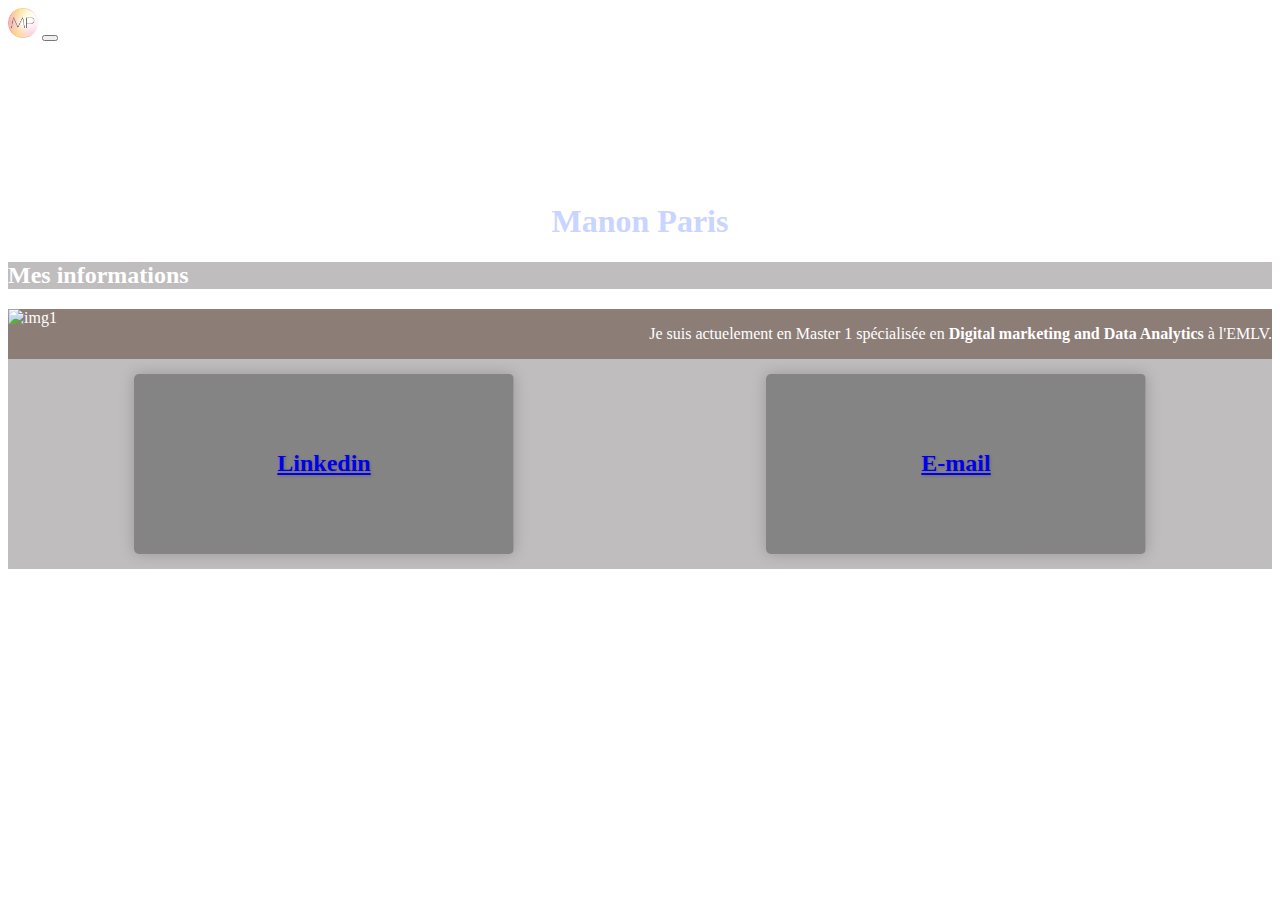
==== index.html @ e0a25943 "b" ====
<!DOCTYPE html>
<html>
  <head>
	<meta charset="utf-8">
	<title>Manon Paris</title>
	<meta name="viewport" content="width=device-width, initial-scale=1.0">
	<link href="https://cdn.jsdelivr.net/npm/bootstrap@5.0.0-beta1/dist/css/bootstrap.min.css" rel="stylesheet" integrity="sha384-giJF6kkoqNQ00vy+HMDP7azOuL0xtbfIcaT9wjKHr8RbDVddVHyTfAAsrekwKmP1" crossorigin="anonymous">
	<link rel="stylesheet" href="CSS/style.css">
  </head>
  <body>


	<nav class="navbar fixed-top navbar-expand-lg navbar-light bg-light">
	  <div class="container-fluid">
	    <a class="navbar-brand" href="index.html"><img src="Images/mp.png"></a>
	    <button class="navbar-toggler" type="button" data-bs-toggle="collapse" data-bs-target="#navbarNav" aria-controls="navbarNav" aria-expanded="false" aria-label="Toggle navigation">
	      <span class="navbar-toggler-icon"></span>
	    </button>
	    <div class="collapse navbar-collapse" id="navbarNav">
	      <ul class="navbar-nav">
	        <li class="nav-item">
	          <a class="nav-link active" aria-current="page" href="index.html">Acceuil</a>
	        </li>
	        <li class="nav-item">
	          <a class="nav-link" href="formations.html">Formations</a>
	        </li>
	        <li class="nav-item">
	          <a class="nav-link" href="experiences.html">Expériences</a>
	        </li>
	      </ul>
	    </div>
	  </div>
	</nav>

	<br>
	<br>
	<br>


	<h1>Manon Paris</h1>


     	<h2>Mes informations</h2>

<div class="first-div">

	<p>Je suis actuelement en Master 1 spécialisée en <strong>Digital marketing and Data Analytics</strong> à l'EMLV. </p>
	


	<img src="https://images.unsplash.com/photo-1470770841072-f978cf4d019e?ixid=MXwxMjA3fDB8MHxwaG90by1wYWdlfHx8fGVufDB8fHw%3D&ixlib=rb-1.2.1&auto=format&fit=crop&w=1950&q=80" alt="img1">

</div>

	<div class="cards">
   <div class="card-element" style="background-image: linear-gradient(rgba(0,0,0,0.3), rgba(0,0,0,0.3)), url(images/linkedin.jpg)">
    <a href="https://www.linkedin.com/in/manon-paris-6b64aa14b/">Linkedin</a>
  </div>

  <div class="card-element" style="background-image: linear-gradient(rgba(0,0,0,0.3), rgba(0,0,0,0.3)), url(images/email.jpg)">
    <a href="mailto:manon.paris@edu.devinci.fr">E-mail</a>
  </div>
</div>
          

 <script type="text/javascript"></script>

  </body>
</html>
<!-- end of file -->
---- CSS/style.css ----
.navbar-brand img {
	width: 30px;
	height: 30px;
}

.nav-link {
	color: white;
}

li {
    list-style-type: none;
}

h1 {
	font-family: Monaco;
	display: flex;
	width: 100%;
	justify-content: center;
	text-align: center;
	color: #C9D4FF;
}

h2 {
	font-family: Monaco;
	color: white;
	background-color: #BFBDBE;
}

.first-div {
	display: flex;
	flex-direction: row-reverse;
	justify-content: space-between;
	background-color: #8C7D77;
	color: white;

}

.first-div img{
	width: 50%;

}

.cards {
  padding: 15px 0;
  margin: auto;
  display: flex;
  justify-content: space-around;
  align-items: flex-end;
  background-color: #BFBDBE;
}

.card-element {
  width: 30%;
  background-size: cover;
  background-position: center;
  height: 180px;
  display: flex;
  justify-content: center;
  align-items: center;
  color: white;
  font-size: 24px;
  font-weight: bold;
  text-shadow: 1px 1px 3px rgba(0,0,0,0.2);
  border-radius: 5px;
  box-shadow: 0 0 15px rgba(0,0,0,0.2);
}
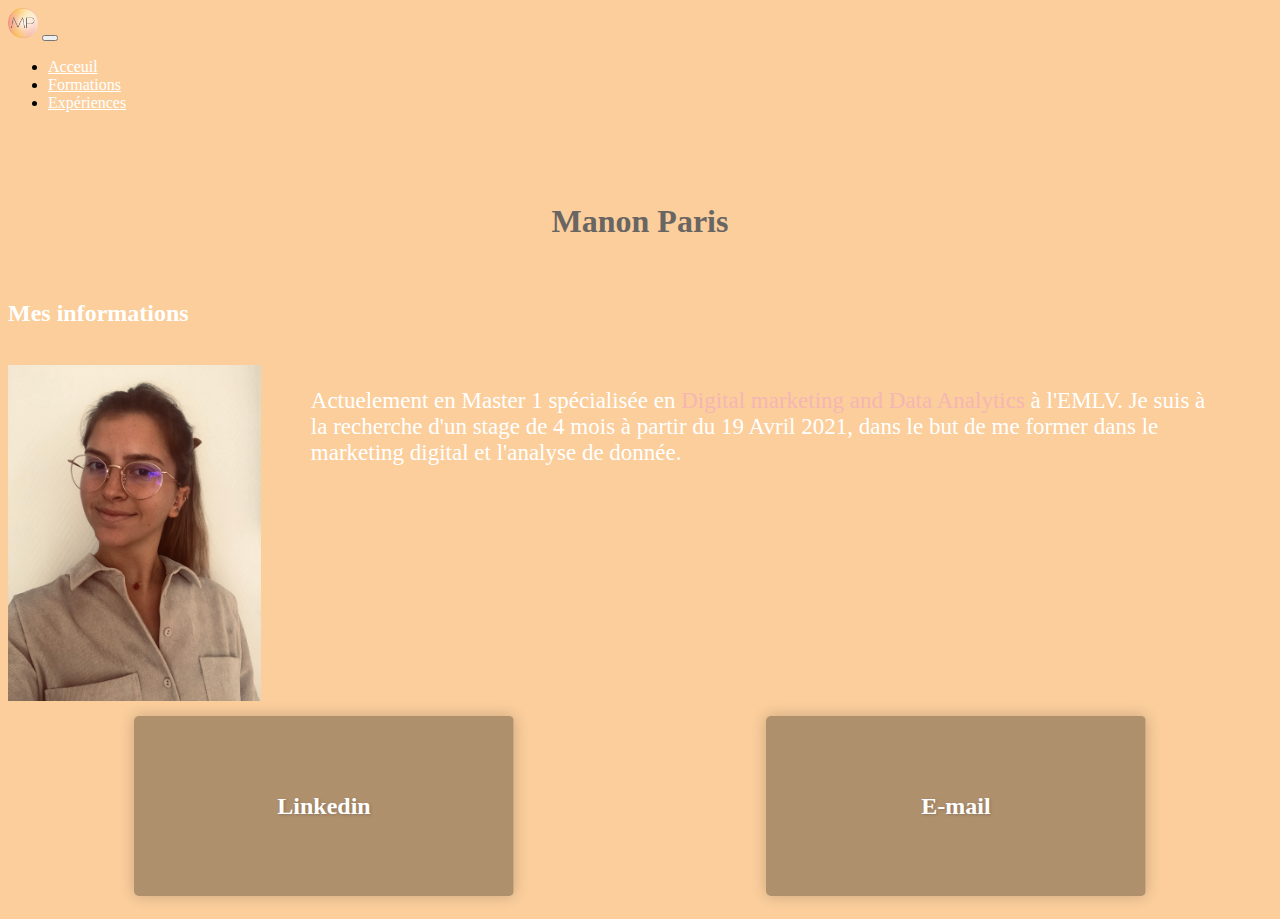
==== commit c96aba53: "maj1" ====
--- a/index.html
+++ b/index.html
@@ -39,18 +39,22 @@
 
 	<h1>Manon Paris</h1>
 
-
-     	<h2>Mes informations</h2>
+<div class="infos">
+	<br>
+	     	<h2>Mes informations</h2>
+	<br>
+</div>
 
 <div class="first-div">
 
-	<p>Je suis actuelement en Master 1 spécialisée en <strong>Digital marketing and Data Analytics</strong> à l'EMLV. </p>
+	<p>Actuelement en Master 1 spécialisée en <a href="https://www.emlv.fr/programmes/digital-marketing-data-analytics-bi-cursus-iimemlv/">Digital marketing and Data Analytics</a> à l'EMLV. Je suis à la recherche d'un stage de 4 mois à partir du 19 Avril 2021, dans le but de me former dans le marketing digital et l'analyse de donnée. </p>
 	
+<br>
 
-
-	<img src="https://images.unsplash.com/photo-1470770841072-f978cf4d019e?ixid=MXwxMjA3fDB8MHxwaG90by1wYWdlfHx8fGVufDB8fHw%3D&ixlib=rb-1.2.1&auto=format&fit=crop&w=1950&q=80" alt="img1">
+	<img src="Images/manon.jpeg">
 
 </div>
+
 
 	<div class="cards">
    <div class="card-element" style="background-image: linear-gradient(rgba(0,0,0,0.3), rgba(0,0,0,0.3)), url(images/linkedin.jpg)">
@@ -64,7 +68,7 @@
           
 
  <script type="text/javascript"></script>
-
+<script src="https://cdn.jsdelivr.net/npm/bootstrap@5.0.0-beta1/dist/js/bootstrap.bundle.min.js" integrity="sha384-ygbV9kiqUc6oa4msXn9868pTtWMgiQaeYH7/t7LECLbyPA2x65Kgf80OJFdroafW" crossorigin="anonymous"></script>
   </body>
 </html>
 <!-- end of file -->--- a/CSS/style.css
+++ b/CSS/style.css
@@ -7,8 +7,8 @@
 	color: white;
 }
 
-li {
-    list-style-type: none;
+body {
+  background-color: #FBCE9C;
 }
 
 h1 {
@@ -17,28 +17,44 @@
 	width: 100%;
 	justify-content: center;
 	text-align: center;
-	color: #C9D4FF;
+	color: #686563;
 }
 
-h2 {
+.infos {
 	font-family: Monaco;
 	color: white;
-	background-color: #BFBDBE;
+	background-color: #FBCE9C;
 }
 
 .first-div {
 	display: flex;
 	flex-direction: row-reverse;
-	justify-content: space-between;
-	background-color: #8C7D77;
-	color: white;
+	justify-content: flex-end;
+	background-color: #FBCE9C;
+}
+
+.first-div p{
+  margin-left: 50px;
+  margin-right: 50px;
+  font-size: 23px;
+  color: white;
+}
+
+.first-div img{
+	width: 20%;
 
 }
 
-.first-div img{
-	width: 50%;
+.first-div a {
+  text-decoration: none;
+  color:#F5B6B4;
+}
 
+hr {
+  width: 95%;
+  margin: auto;
 }
+
 
 .cards {
   padding: 15px 0;
@@ -46,7 +62,7 @@
   display: flex;
   justify-content: space-around;
   align-items: flex-end;
-  background-color: #BFBDBE;
+  background-color: #FBCE9C;
 }
 
 .card-element {
@@ -65,5 +81,62 @@
   box-shadow: 0 0 15px rgba(0,0,0,0.2);
 }
 
+.card-element a {
+  text-decoration: none;
+  color: white;
+}
 
 
+@media screen and (max-width: 768px) {
+  .card-element {
+    width: 200px;
+    height: 110px;
+  }
+  .first-div {
+    flex-direction: column-reverse;
+  }
+  .first-div img {
+    width: 35%;
+    display: flex;
+    align-self: center;
+  }
+}
+
+@media screen and (max-width: 600px) {
+  .card-element {
+    width: 120px;
+    height: 70px;
+  }
+  .first-div {
+    flex-direction: column-reverse;
+  }
+  .first-div img {
+    width: 50%;
+    display: flex;
+    align-self: center;
+  }
+}
+
+
+
+
+
+
+
+
+
+
+
+
+
+
+
+
+
+
+
+
+
+
+
+
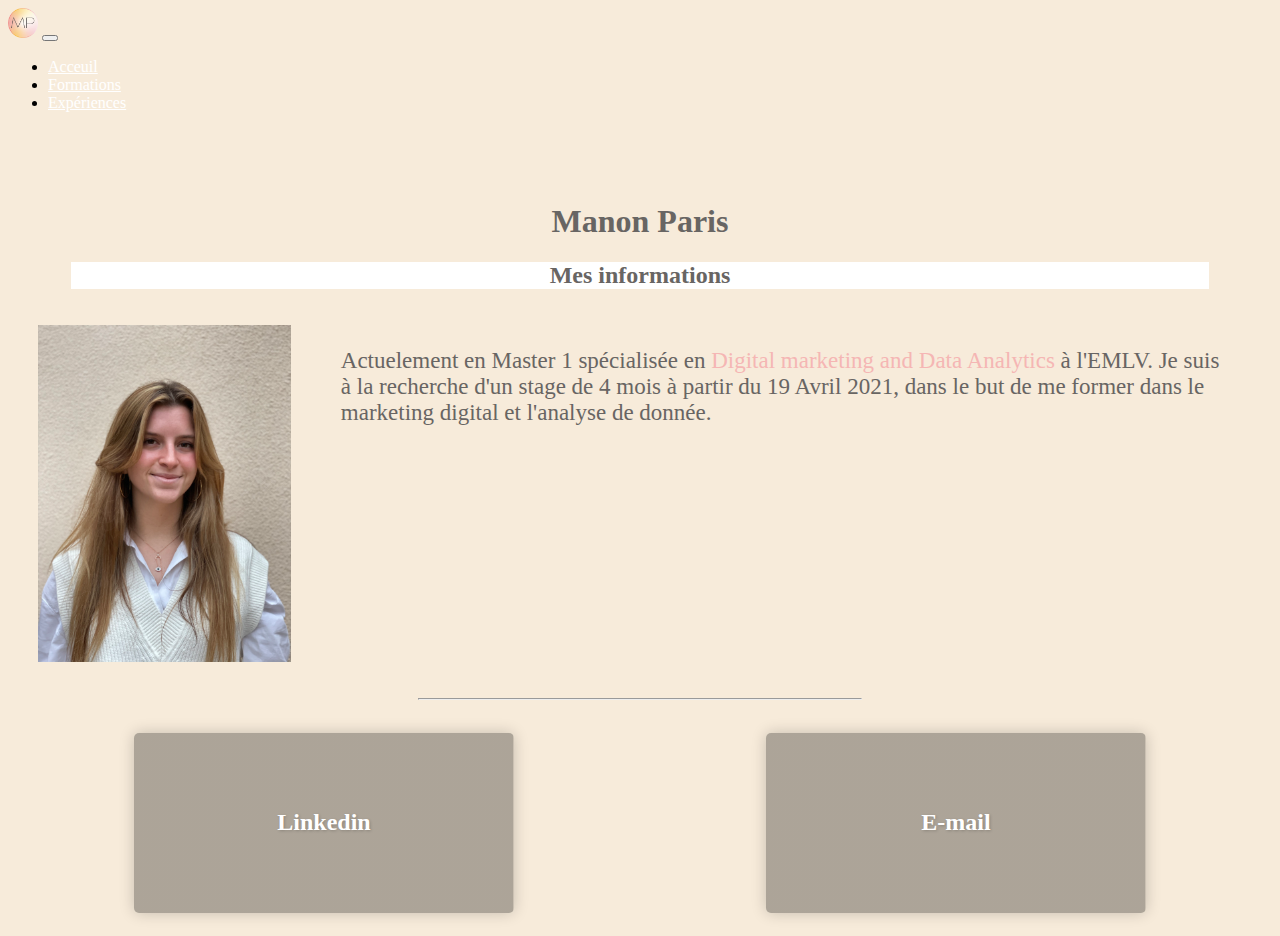
==== commit cf13c870: "final" ====
--- a/index.html
+++ b/index.html
@@ -39,21 +39,25 @@
 
 	<h1>Manon Paris</h1>
 
-<div class="infos">
-	<br>
 	     	<h2>Mes informations</h2>
-	<br>
-</div>
 
-<div class="first-div">
-
-	<p>Actuelement en Master 1 spécialisée en <a href="https://www.emlv.fr/programmes/digital-marketing-data-analytics-bi-cursus-iimemlv/">Digital marketing and Data Analytics</a> à l'EMLV. Je suis à la recherche d'un stage de 4 mois à partir du 19 Avril 2021, dans le but de me former dans le marketing digital et l'analyse de donnée. </p>
-	
+<br>
 <br>
 
-	<img src="Images/manon.jpeg">
+	<div class="first-div">
 
-</div>
+		<p>Actuelement en Master 1 spécialisée en <a href="https://www.emlv.fr/programmes/digital-marketing-data-analytics-bi-cursus-iimemlv/">Digital marketing and Data Analytics</a> à l'EMLV. Je suis à la recherche d'un stage de 4 mois à partir du 19 Avril 2021, dans le but de me former dans le marketing digital et l'analyse de donnée. </p>
+		
+<br>
+
+		<img src="Images/man.jpg">
+
+	</div>
+
+<br>
+<br>
+<hr>
+<br>
 
 
 	<div class="cards">
--- a/CSS/style.css
+++ b/CSS/style.css
@@ -8,11 +8,11 @@
 }
 
 body {
-  background-color: #FBCE9C;
+  background-color: #F7EBDA;
+  font-family: Monaco;
 }
 
 h1 {
-	font-family: Monaco;
 	display: flex;
 	width: 100%;
 	justify-content: center;
@@ -20,28 +20,33 @@
 	color: #686563;
 }
 
-.infos {
-	font-family: Monaco;
-	color: white;
-	background-color: #FBCE9C;
+h2 {
+  display: flex;
+  width: 90%;
+  margin: auto;
+  justify-content: center;
+  text-align: center;
+  color: #686563;
+  background-color: white;
 }
 
 .first-div {
 	display: flex;
 	flex-direction: row-reverse;
 	justify-content: flex-end;
-	background-color: #FBCE9C;
+	background-color: #F7EBDA;
 }
 
 .first-div p{
   margin-left: 50px;
   margin-right: 50px;
   font-size: 23px;
-  color: white;
+  color: #686563;
 }
 
 .first-div img{
 	width: 20%;
+  margin-left: 30px;
 
 }
 
@@ -51,7 +56,7 @@
 }
 
 hr {
-  width: 95%;
+  width: 35%;
   margin: auto;
 }
 
@@ -62,7 +67,7 @@
   display: flex;
   justify-content: space-around;
   align-items: flex-end;
-  background-color: #FBCE9C;
+  background-color: #F7EBDA;
 }
 
 .card-element {
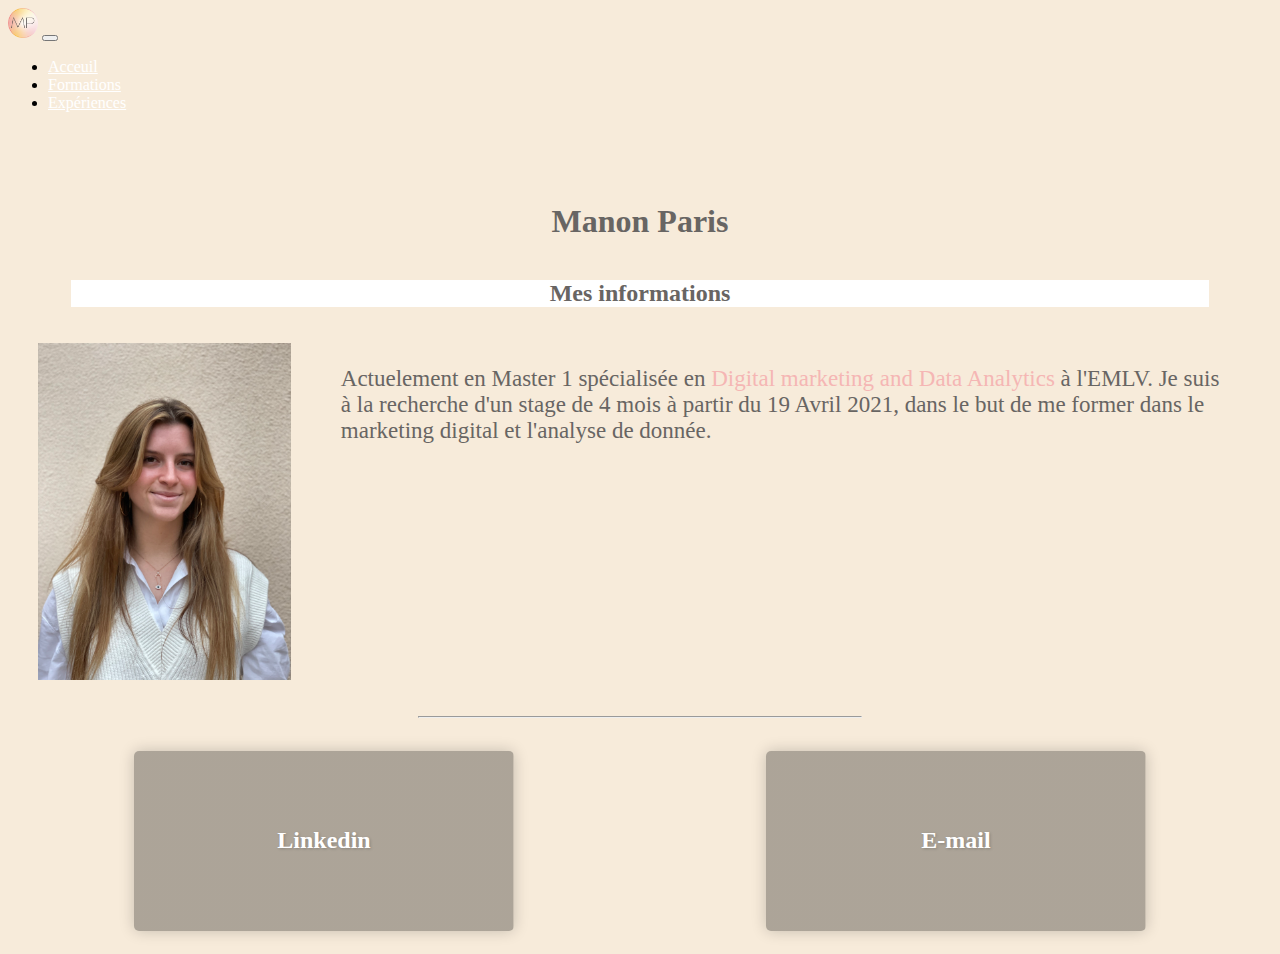
==== commit e06a2932: "Update final" ====
--- a/index.html
+++ b/index.html
@@ -39,6 +39,8 @@
 
 	<h1>Manon Paris</h1>
 
+<br>
+
 	     	<h2>Mes informations</h2>
 
 <br>
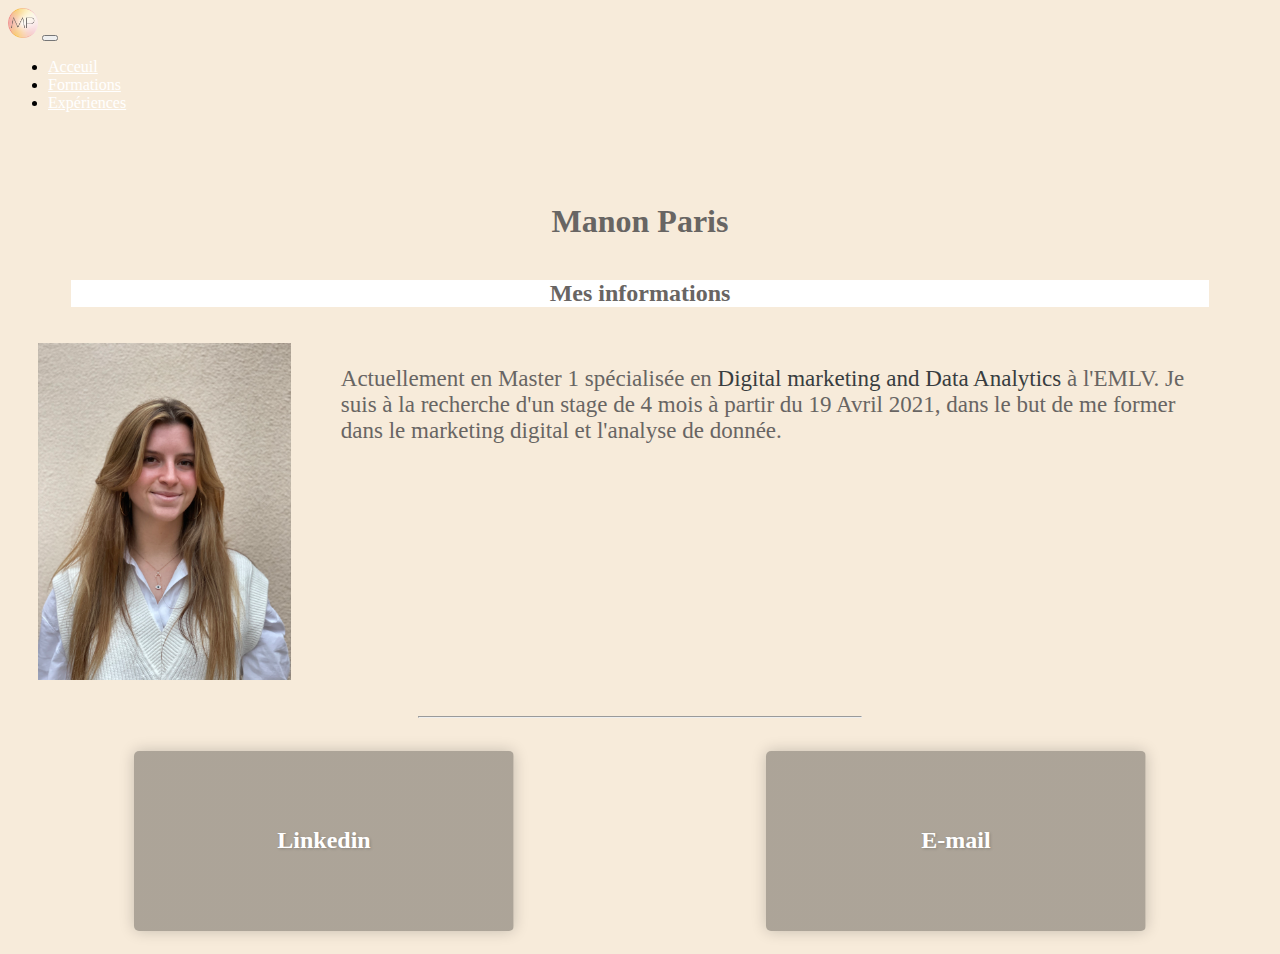
==== commit 4d6d63de: "final" ====
--- a/index.html
+++ b/index.html
@@ -48,7 +48,7 @@
 
 	<div class="first-div">
 
-		<p>Actuelement en Master 1 spécialisée en <a href="https://www.emlv.fr/programmes/digital-marketing-data-analytics-bi-cursus-iimemlv/">Digital marketing and Data Analytics</a> à l'EMLV. Je suis à la recherche d'un stage de 4 mois à partir du 19 Avril 2021, dans le but de me former dans le marketing digital et l'analyse de donnée. </p>
+		<p>Actuellement en Master 1 spécialisée en <a href="https://www.emlv.fr/programmes/digital-marketing-data-analytics-bi-cursus-iimemlv/">Digital marketing and Data Analytics</a> à l'EMLV. Je suis à la recherche d'un stage de 4 mois à partir du 19 Avril 2021, dans le but de me former dans le marketing digital et l'analyse de donnée. </p>
 		
 <br>
 
--- a/CSS/style.css
+++ b/CSS/style.css
@@ -52,7 +52,7 @@
 
 .first-div a {
   text-decoration: none;
-  color:#F5B6B4;
+  color: #383D40;
 }
 
 hr {
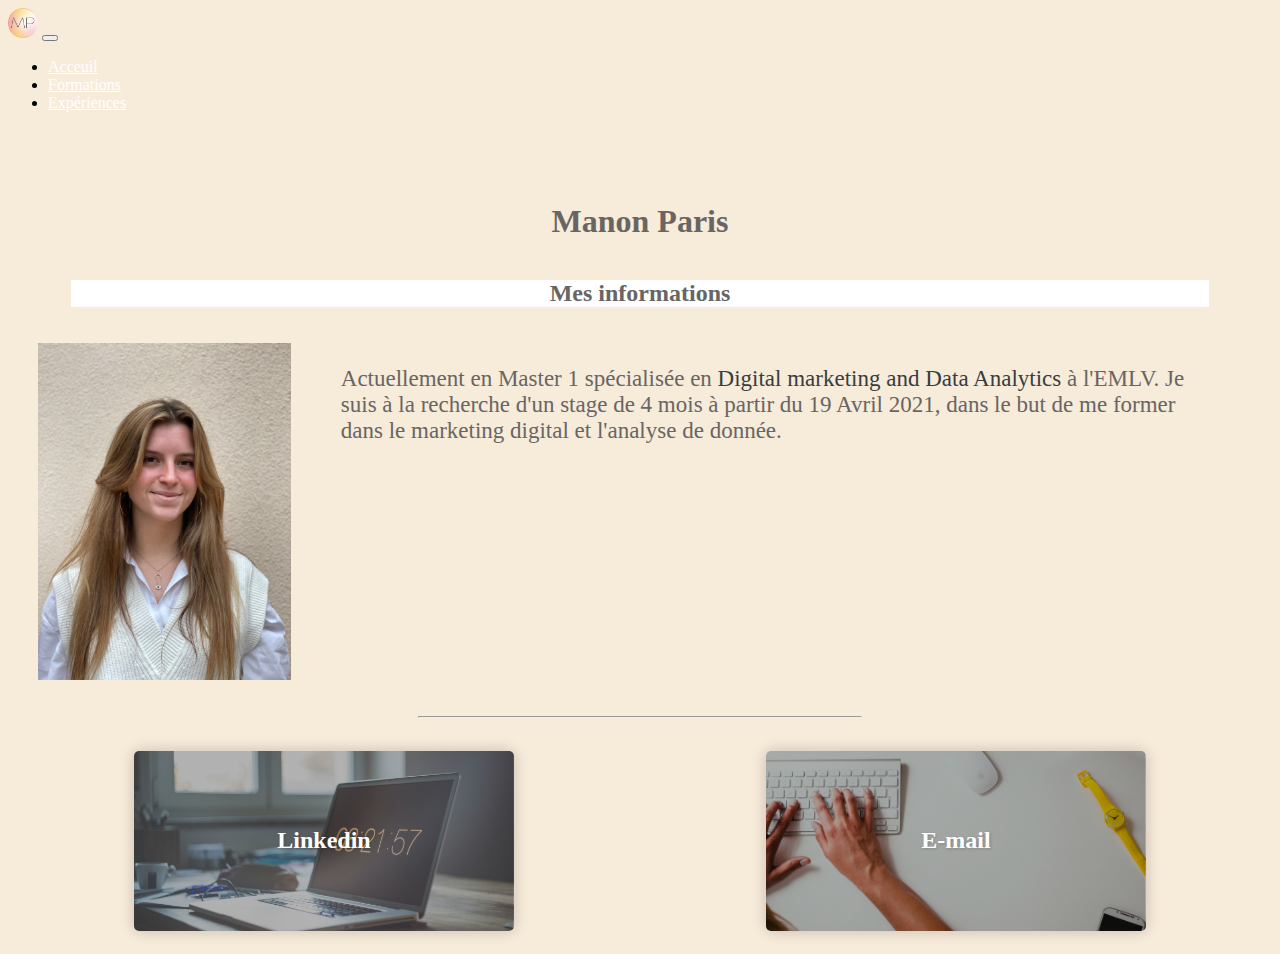
==== commit 8bf640a8: "Update index.html" ====
--- a/index.html
+++ b/index.html
@@ -63,11 +63,11 @@
 
 
 	<div class="cards">
-   <div class="card-element" style="background-image: linear-gradient(rgba(0,0,0,0.3), rgba(0,0,0,0.3)), url(images/linkedin.jpg)">
+   <div class="card-element" style="background-image: linear-gradient(rgba(0,0,0,0.3), rgba(0,0,0,0.3)), url(Images/linkedin.jpg)">
     <a href="https://www.linkedin.com/in/manon-paris-6b64aa14b/">Linkedin</a>
   </div>
 
-  <div class="card-element" style="background-image: linear-gradient(rgba(0,0,0,0.3), rgba(0,0,0,0.3)), url(images/email.jpg)">
+  <div class="card-element" style="background-image: linear-gradient(rgba(0,0,0,0.3), rgba(0,0,0,0.3)), url(Images/email.jpg)">
     <a href="mailto:manon.paris@edu.devinci.fr">E-mail</a>
   </div>
 </div>
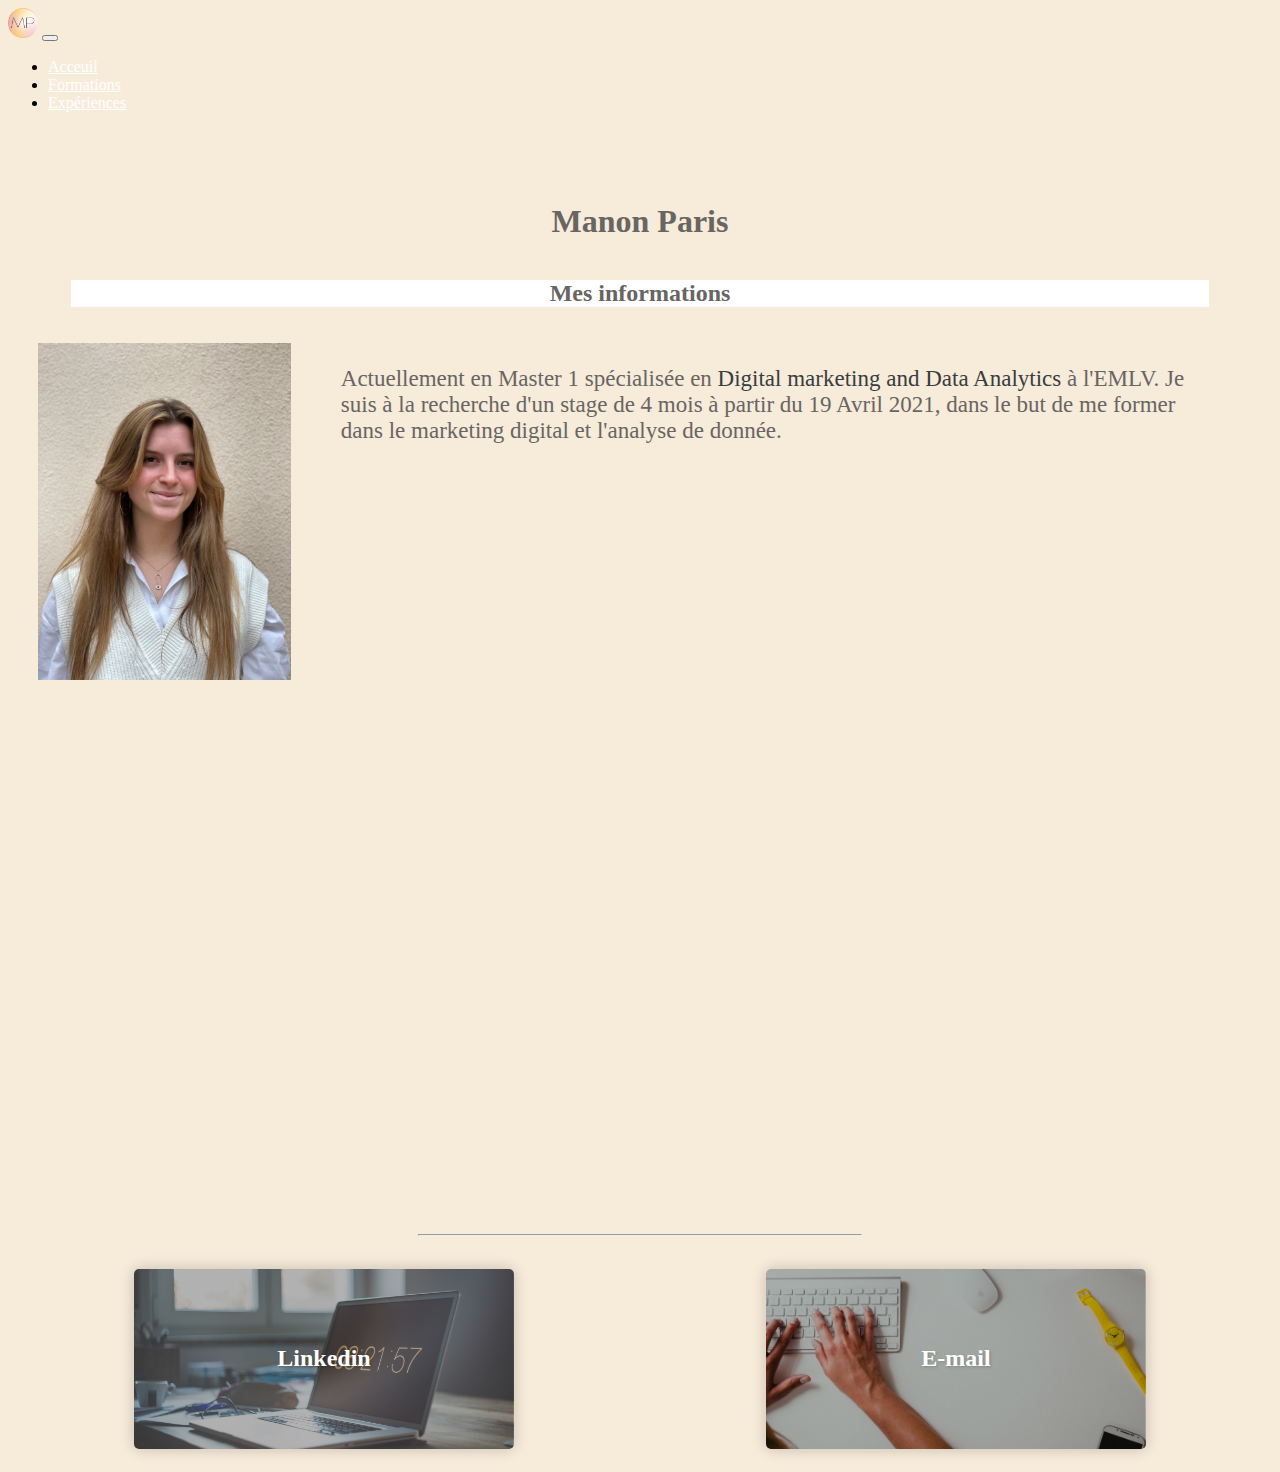
==== commit d770d92f: "final" ====
--- a/index.html
+++ b/index.html
@@ -57,6 +57,10 @@
 	</div>
 
 <br>
+
+	<div class="mapouter"><div class="gmap_canvas"><iframe id="gmap_canvas" src="https://maps.google.com/maps?q=23%20rue%20de%20la%20vieille%20poste&t=&z=13&ie=UTF8&iwloc=&output=embed" frameborder="0" scrolling="no" marginheight="0" marginwidth="0"></iframe><a href="https://yt2.org"></a><br><style>.mapouter{position:relative;text-align:right;height:500px;width:600px;}</style><style>.gmap_canvas {overflow:hidden;background:none!important;height:500px;width:600px;}</style></div></div>
+
+<br>
 <br>
 <hr>
 <br>
--- a/CSS/style.css
+++ b/CSS/style.css
@@ -60,6 +60,16 @@
   margin: auto;
 }
 
+.mapouter {
+  display: flex;
+  width: 10%;
+  margin: auto;
+}
+
+.gmap_canvas iframe{
+    height: 400px;
+    width: 100%;
+}
 
 .cards {
   padding: 15px 0;
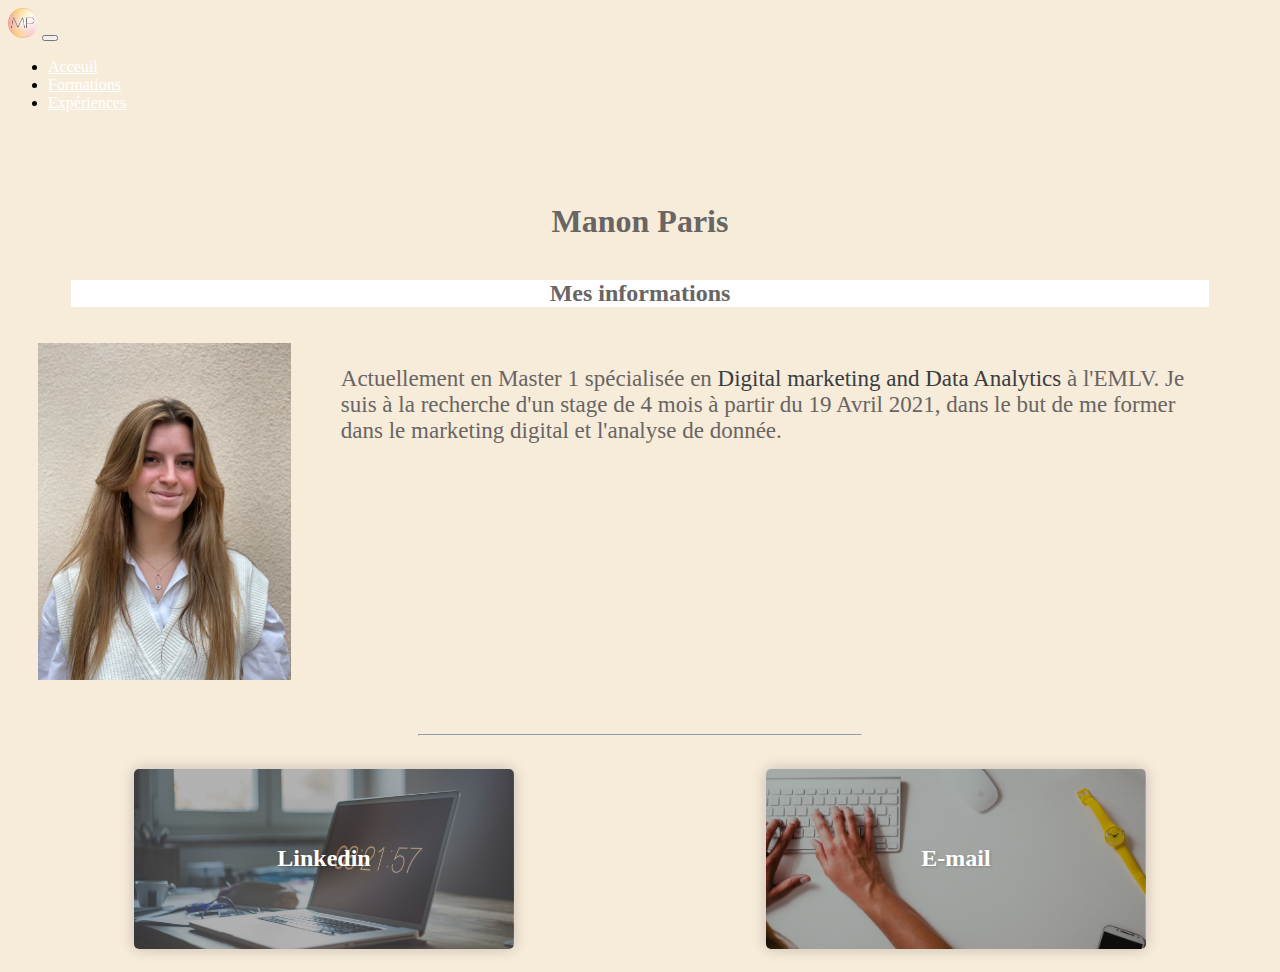
==== commit 6718026e: "finish" ====
--- a/index.html
+++ b/index.html
@@ -58,8 +58,6 @@
 
 <br>
 
-	<div class="mapouter"><div class="gmap_canvas"><iframe id="gmap_canvas" src="https://maps.google.com/maps?q=23%20rue%20de%20la%20vieille%20poste&t=&z=13&ie=UTF8&iwloc=&output=embed" frameborder="0" scrolling="no" marginheight="0" marginwidth="0"></iframe><a href="https://yt2.org"></a><br><style>.mapouter{position:relative;text-align:right;height:500px;width:600px;}</style><style>.gmap_canvas {overflow:hidden;background:none!important;height:500px;width:600px;}</style></div></div>
-
 <br>
 <br>
 <hr>
--- a/CSS/style.css
+++ b/CSS/style.css
@@ -58,17 +58,6 @@
 hr {
   width: 35%;
   margin: auto;
-}
-
-.mapouter {
-  display: flex;
-  width: 10%;
-  margin: auto;
-}
-
-.gmap_canvas iframe{
-    height: 400px;
-    width: 100%;
 }
 
 .cards {
